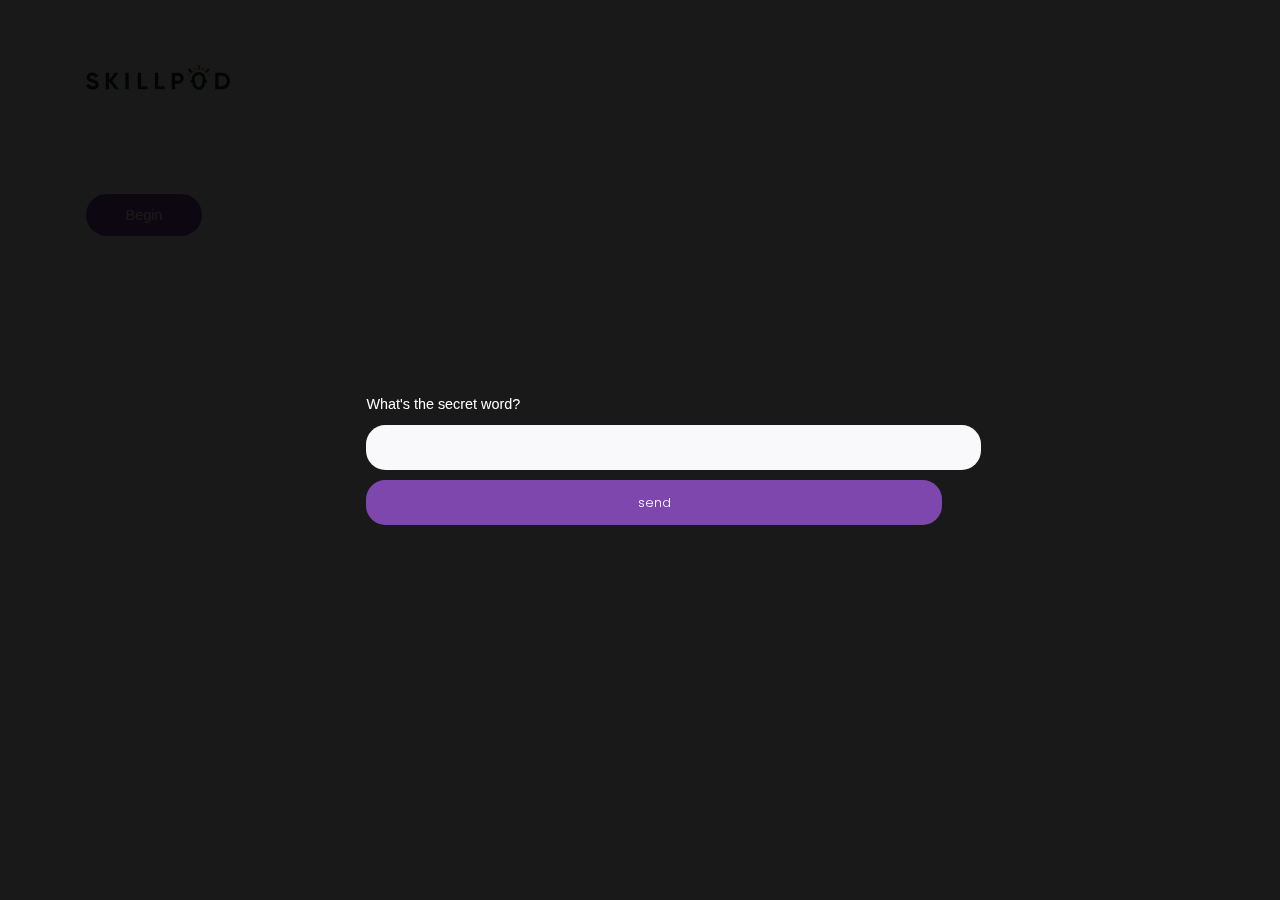
==== index.html @ ee3020e7 "first commit" ====
<!DOCTYPE html>
<html lang="en">
<head>
  <meta charset="UTF-8">
  <meta name="viewport" content="width=device-width, initial-scale=1, user-scalable=no" />
  <title>Skillpod | Goals</title>
  <link rel='stylesheet' href='https://cdnjs.cloudflare.com/ajax/libs/minireset.css/0.0.2/minireset.min.css'>
  <link rel="stylesheet" href="css/skillpod-layouts.css">
  <script src="js/jquery.min.js"></script>
  <!-- <link rel="stylesheet" href="css/this-page-name.css"> -->
</head>

<body class="no-toolbar">

  <main class="layout intro">
    <!-- <a href="login.html" class="buttonAlt">Login.</a> -->
    <!-- Here is the layout, complete the content here -->
    <div class="tile blank more-tile-padding" id="introScreen">
        <!-- <div><img src="img/sp_head.gif"></div> -->
      <img class="logo-img" src="img/skillpod-logo.svg">
      <!-- <div id="animation">Animation Here</div> -->
      <div class="txt-anim-up">
        <p>Prepare to thrive in work and life. Build, demonstrate, and articulate skills critical to working and living in the digital age.</p>
        <p>Prepare for employment by honing and sharing your own unique, essential skills required for success in the entrepreneurial economy.</p>
        <p>Start building your skills now, with Skillpod.</p>
      </div>
      <button id="progBtn" class="button">Begin</button>
      <div class="anim-images">
        <div class="images">
          <img src="img/web-art-1.png">
          <img src="img/web-art-2.png">
          <img src="img/web-art-3.png">
        </div>
      </div>
    </div>


    <div class="tile blank hidden" id="goalsScreen">
      <h1>Create a goal.</h1>
      <div class="goal-field">
        <p>I want to build skills in</p>
        <select id="goalFieldOne">
          <option disabled selected value>Select an option</option>
          <option value="one">Being more prepared</option>
          <option value="two">Confidence</option>
          <option value="three">Anticipation</option>
          <option value="four">Consequences</option>
          <option value="one">Leadership</option>
          <option value="two">Personal branding</option>
          <option value="three">Conflict resolution</option>
          <option value="one">Picturing my future</option>
          <option value="two">Effective communication</option>
          <option value="three">Achieving goals</option>
        </select>
      </div>

      <div id="goalFieldTwo" class="goal-field hidden">
        <p>in the field of</p>
        <select>
          <option disabled selected value>Select an option</option>
          <option value="none">I Don't Know</option>
          <option disabled>________________</option>
          <option value="one">Journalism</option>
          <option value="two">Politics</option>
          <option value="three">Legal</option>
          <option value="four">Visual & Performing Arts</option>
          <option value="one">Health Services</option>
          <option value="two">Business Management</option>
          <option value="three">Sports, Playing, Coaching</option>
          <option value="four">Teaching</option>
          <option value="one">Nature, Ecology, Farming</option>
          <option value="two">Digital, Computing</option>
          <option value="three">Trades</option>
          <option value="four">Selling, Marketing</option>
          <option value="one">Building, Engineering</option>
          <option value="two">Creative, Inventing</option>
        </select>
      </div>
      <a href="signup.html" class="button">Begin</a>
    </div>
  </main>
  <script src="js/indexNew.js"></script>
</body>
</html>
---- css/skillpod-layouts.css ----
@import url('https://fonts.googleapis.com/css?family=Nunito:300,400|Poppins:300,700');
:root {
  /* Global variables */
  --color-font: #26333b;
  --color-heavy: #333;
  --color-light: #fff;
  --color-bg: #F9F9FC;
  --color-impact: #527AFF;
  --color-impact: #7E47AE;
  --color-highlight: #7AEB7D;
  --color-medium: #c3c4c9;
  --color-impact-translucent: rgba(126, 71, 174,0.7);
  --color-alert-translucent: rgba(255, 0, 0, 0.7);

  /* skill colours */
  --color-smarter-learning: rgb(20,150,135);
  --color-strategic-thinking: rgb(165, 200, 60);
  --color-selfwork: rgb(240, 65, 65);
  --color-teamwork: rgb(80, 200, 225);
  --color-networking: rgb(245, 115, 145);
  --color-design-innovation: rgb(255, 205, 15);
  --color-info-management: rgb(0, 85, 150);

  --heading-font: "Poppins", "Helvetica", sans-serif;
  --subheading-font:"Avenir", sans-serif;
  --content-font: "Avenir", "Helvetica", sans-serif;

  --text-line: 1.5;
  --gap: 1.5em;
  --padding: 2em;
  --padding-static: 2em;
  --corners: 1.5em;
  --line: 0.25rem;
  --tile-max: 60em;

  --shadow: 0 3px 26px rgba(192,182,209,0.15);
  --shadow-large: 0 0px 50px 10px rgba(0,0,0,0.2);
  --shadow-dark: 0 0 15px 5px rgba(192,182,209,0.4);
  --white-outline: 0 0 0 5px white;

  --breakpoint: 50em;
}

html {
  font: 300 0.9em/var(--text-line) var(--content-font);
}

html, body {
  height: 100%;
  height: auto;
}

body {
  background-color: var(--color-bg);
  color: var(--color-font);
  padding: 0 var(--padding);
  padding-bottom: calc(3.5em + var(--gap) + var(--gap));
}

h1, h2, h3, h4, h5, h6 {
  margin: 0.8em 0;
  font-family: var(--heading-font);
}
h3 + h1, h3 + h2 {
  margin-top: 0;
}

h1 {
  font: 700 1.7em/1.2 var(--heading-font);
  margin: 0.3em 0;
}
h2 {
  font: 600 1em/1 var(--subheading-font);
  line-height: 1.3;
  color: var(--color-medium);
}
h3 {
  font: 300 0.9em/1 var(--heading-font);
}
h4 {
  font: 700 0.75em/1 var(--heading-font);
}
h5 {
  font: 300 0.6em/1 var(--content-font);
}
h6 {
  /* Aaron, what is this for? */
  font: 700 0.5em/1 var(--content-font);
}

p {
  margin: var(--gap) 0;
}

a {
  color: var(--color-highlight);
  text-decoration: none;
}
a:focus, a:hover {
  text-decoration: underline;
}

/****************** GENERAL UTILITY ******************/

.hidden {
  display: none;
}

.center {
  text-align: center;
}

.dark-bg {
  background-color: var(--color-font);
}

.no-margin {
  margin: 0;
}

/* for tiles */
.tile.no-vertical-padding {
  padding-top: 0;
  padding-bottom: 0;
}
.tile.no-bottom-padding {
  padding-bottom: 0;
}
.tile.limit-width {
  max-width: var(--tile-max);
  margin: auto;
}
.more-tile-padding {
  padding: 3em;
}

/* for tile content */
.tile .no-vertical-margin, .no-vertical-margin {
  margin-top: 0;
  margin-bottom: 0;
}
.tile .big-vertical-margin {
  margin-top: 1.2em;
  margin-bottom: 1.2em;
}

.white-txt, .white-txt p, .white-txt span, .white-txt h1, .white-txt h2, .white-txt h3, .white-txt h4, .white-txt h5, .white-txt h6 {
  color: var(--color-light);
}

.invert img {
  filter: invert(1);
}

.logo-img {
  width: 10em;
}
.logo-img.logo-2 {
  width: 14em;
}

/****************** GRID LAYOUTS ******************/

.layout {
  display: grid;
  grid-gap: var(--gap);
  min-height: 100%;
  padding: var(--gap) 0;
  margin-bottom: 5.5em;  /* assumes the bottom bar is always the same height - revisit */
}

.no-toolbar, .no-toolbar .layout { /*I changed the syntax to this.. doesn't need media query anymore either */
  margin: auto;
}
body.no-toolbar {
  padding-bottom: 0;
}

.layout.dashboard {
   min-height: unset;
}

.layout.competency {
  grid-template-rows: 6em auto;
}
.layout.competency .sidebar {
  display: none;
}
.layout.competency .sidebar .current {
  box-shadow: var(--white-outline);
}

.layout.competency .two-column-grid.inner-content {
  height: 100%;
  grid-template-columns: auto;
}
.layout.competency .header {
  margin: calc(var(--gap) * -1) calc(var(--padding) * -1);
  padding: 0 var(--padding);
  align-items: center;
  height: calc(100% + var(--gap));
  display: grid;
  grid-template-columns: 3em auto;
  grid-gap: var(--gap);
}

.bio-grid {
  display: grid;
  grid-template-columns: 4em auto;
  grid-gap: 1em;
}
.bio-span {
  grid-column: 1 / span 2;
}
.bio-image img {
  border-radius: 50%;
  width: 100%;
}

.two-column-grid, .one-column-grid {
  display: grid;
  grid-template-columns: 1fr 1fr;
  grid-gap: var(--gap);
}
.one-column-grid {
  grid-template-columns: 1fr;
}

.two-column-grid.button-grid {
  grid-template-columns: min-content auto;
}
.button-grid .two-column-grid {
  grid-gap: 0;
}

.public-private.two-column-grid, .signup.two-column-grid {
  grid-template-columns: unset;
  grid-template-rows: auto auto;
}
.public-private .vertical-stack {
  width: 100%;
  padding: 1em;
  border-radius: 1em;
}
.public-private .vertical-stack .module.two-column-grid {
  margin: 1em 0.5em;
  width: auto;
  min-width: auto;
  align-items: center;
  grid-template-columns: 3em auto;
  grid-template-rows: unset;
  padding: calc(var(--padding) / 2);
  padding-right: 3.5em;
}
.public-private .vertical-stack .module.two-column-grid .put-after {
  order: 2;
}

@media screen and (min-width: 34em) {
  .button-grid {
    grid-template-columns: 35% auto;
  }
}

/****************** LAYOUT COMPONENTS ******************/

.tile {
  background-color: var(--color-light);
  border-radius: var(--corners);
  padding: var(--padding);
  box-shadow: var(--shadow);
}
  .tile :first-child {
    margin-top: 0;
  }
  .tile :last-child {
    margin-bottom: 0;
  }

.tile.blank {
  background-color: transparent;
  box-shadow: none;
}
.tile.comp.disabled {
  background-color: lightgrey;
}
.tile.comp:hover {
  cursor: pointer;
}
.info {
  background-color: rgba(200,235,235);
  padding: 1em 2em;
}
.info p {
  margin: 0;
}
.info .two-column-grid {
  grid-template-columns: 3em auto;
}
.scrollable-row-double {
  display: grid;
  overflow-x: scroll;
  margin: 0 -2em;
  padding: 0 2em 2em 2em;
  grid-template-columns: repeat(7, 16em);
  grid-template-rows: min-content 20em;
  grid-gap: 1em;
  align-items: center;
}
.scrollable-row-double .tile {
  /* flex: 0 0 auto; */
  width: 100%;
  height: 100%;
  /* margin: 1em 0.5em; */
}
.scrollable-row {
  display: flex;
  flex-direction: row;
  overflow-x: scroll;
  margin: 0 calc(-1 * 2em);
  padding: calc(var(--padding)/2) var(--padding);
  height: auto;
}
.scrollable-row .tile {
  flex: 0 0 auto;
  min-width: 10em;
  margin: 0 0.5em;
  position: relative;
  max-width: 15em;
}

.tile.module {
  padding: var(--padding-static) calc(var(--padding-static) * 0.75) calc(var(--padding-static) * 0.75) calc(var(--padding-static) * 0.75);
  position: relative;
  font-size: 1em;
  color: white;
  transition: 0.3s ease;
  cursor: pointer;
}
.tile.module h3 {
  line-height: 1.5;
  margin-top: 0.3em;
}
.tile.module h4 {
  margin-top: 0;
}
.dashboard .tile.module:hover {
  transform: translateY(0.7em);
}
.tile.module:hover h1 {
  text-decoration: underline;
}
.tile.module.disabled:hover {
  transform: unset;
}
.tile.module.disabled:hover h1 {
  text-decoration: unset;
}
.dashboard .tile.module.complete:hover {
  transform: translateY(0.7em) scale(0.95);
}

.module img {
  width: 3.5em;
}
.module.disabled {
  /* background-color: var(--color-medium); */
  cursor: not-allowed;
  filter: grayscale(1);
}
.module.complete {
  transform: scale(0.95);
}

.module-done {
  position: absolute;
  width: 5em;
  background-color: rgba(0,0,0,0.2);
  height: 5em;
  border-radius: 100%;
  align-self: center;
  justify-self: center;
  text-align: center;
}
.module-done.go {
  position: absolute;
  width: 3em;
  background-color: rgba(0,0,0,0.2);
  height: 3em;
  border-radius: 100%;
  bottom: 2em;
  right: 2em;
  align-self: unset;
  justify-self: unset;
  align-items: center;
  justify-items: center;
  display: grid;
}
.module-done .checkmark {
  filter: invert(1);
  position: relative;
  left: 0.5em;
  width: 80%;
}
.start-comp {
  filter: invert(1);
  display: grid;
  align-self: center;
  justify-self: center;
  width: 80%;
}
.module .tool-menu {
  position: absolute;
  visibility: hidden;
  background-color: rgba(0,0,0,0.7);
  border-radius: 1em;
  width: auto;
  height: auto;
  left: 50%;
  transform: translateX(-50%) translateY(-50%);
  top: 50%;
  padding: calc(var(--padding) / 4) calc(var(--padding) / 2);
}
.module .tool-menu * {
  display: inline-block;
}
.module:hover .tool-menu {
  visibility: visible;
}

.fixed-width-row {
  display: flex;
  flex-direction: row;
  justify-content: space-evenly;
}
.fixed-width-row .tile {
  position: relative;
  padding: 2em;
  width: 20%;
}

.tile.selected {
  transform: scale(0.95);
}
.tile.selected .selected-bar {
  opacity: 1;
  bottom: -0.8em;
  width: 6em;
}
.selected-bar, .dynamic-content-panel .selected-bar {
  width: 3em;
  position: absolute;
  height: 3px;
  border-radius: 1em;
  background-color: var(--color-medium);
  opacity: 0;
  bottom: 0;
  left: 50%;
  transform: translateX(-50%);
  transition: all 0.5s ease;
}

.pop-up { /* display:grid when active */
  width: 100%;
  height: 100%;
  position: fixed;
  left: 0;
  top: 0;
  padding: var(--padding);
  z-index: 999999;
  grid-gap: var(--gap);
  min-height: 100%;
  overflow-y: scroll;
  background-color: var(--color-bg);
  display: none;
  padding-bottom: 6em;
}
.close-pop-up {
  line-height: 0.6em;
  font-size: 1.4em;
  padding: 0.4em;
}
.pop-up .tile {
  position: relative;
}

.pop-up .pop-up-nav {
  position: absolute;
  bottom: 0;
  left: 0;
  right: 0;
  padding: calc(var(--gap) - 0.5em) var(--padding);
  border-radius: 0;
  background-color: var(--color-bg);
  z-index: 1;
}

.pop-up .two-column-grid {
  align-items: center;
  grid-template-columns: 3em auto;
}

.vertical-stack.scrollable-row {
  flex-direction: row;
  height: auto;
  max-width: unset;
}
.module.two-column-grid {
  align-items: end;
}
.dynamic-content-panel.two-column-grid, .module.two-column-grid {
  grid-template-columns: unset;
  grid-template-rows: min-content auto;
}
.pop-up .vertical-stack .tile {
  width: auto;
  max-width: 15em;
}
.pop-up .vertical-stack .tile.selected {
  color: var(--color-font);
}
.pop-up .vertical-stack .tile:hover {
  cursor: pointer;
}

.goal-field {
  margin-bottom: 1em;
}

/****************** FIXED TOOLBAR ******************/

.toolbar {
  position: fixed;
  bottom: 0;
  left: 0;
  width: 100%;
  z-index: 99999;
  /* padding: 1em; */
  line-height: 1;
}
  .tools {
    background-color: var(--color-impact);
    background-color: var(--color-bg);
    color: var(--color-light);
    display: grid;
    grid-template-columns: min-content min-content auto min-content;
    font-size: 0.8em;
    justify-items: center;
    text-align: center;
    grid-column-gap: var(--gap);
    padding: 0 3em;
    border-radius: 1.5em 1.5em 0 0;
    border-radius: 0;
    height: 5.5em;
  }
    .tool {
      width: 100%;
      cursor: pointer;
      align-self: center;
      position: relative;
    }
      .tool.current .tool-selected {
        opacity: 1;
        width: 1.5em;
      }
      .tool a {
        display: block;
        color: var(--color-font);
        font-weight: bold;
        padding-bottom: 0.4em;
      }
      .tool a:hover, .tool a:focus {
        text-decoration: none;
      }
      .tool .tool-selected {
        height: 2.5px;
        width: 0.3em;
        background-color: var(--color-font);
        border-radius: 1em;
        margin: auto;
        opacity: 0;
        transition: 0.3s ease;
      }
      .tool:hover .tool-selected {
        opacity: 1;
        width: 1.5em;
      }

.pop-up .toolbar {
  position: static;
}
.pop-up .toolbar .tools {
  background-color: transparent;
  height: auto;
  padding: 0.5em 1em;
}

/****************** STEP COMPONENT (no longer in use) ******************/

.steps {
  align-self: end;
  display: flex;
  flex-direction: row;
  justify-content: center;
  margin-top: 1em;
}
  .step {
    display: block;
    width: 1em;
    height: 1em;
    background-color: transparent;
    border: var(--line) solid var(--color-heavy);
    border-radius: 50%;
    margin-right: var(--gap);
    cursor: pointer;
  }
    .step:last-child {
      margin-right: 0;
    }
    .step.active {
      background-color: var(--color-heavy);
    }
    .step:hover {
      border-color: var(--color-impact);
      background-color: var(--color-impact);
    }


/****************** FORM ELEMENTS ******************/

input, select, textarea {
  display: block;
  width: 100%;
  border: none;
  border-radius: var(--corners);
  background-color: var(--color-bg);
  color: var(--color-font);
  padding: 0 1.5em;
  font: 300 0.9em/3.5 var(--heading-font);
  outline: none;
  margin: calc(var(--text-line) / 2 * 1em) 0;
}

textarea {
  height: 10em;
  resize: none;
  line-height: 1.8;
  padding: 1em;
  padding-left: 1.5em;
}
select {
  height: 3.5em;
}
.layout.intro select {
  background: none;
  border: none;
  margin: 0;
  border-bottom: solid 4px var(--color-impact);
  border-radius: 0;
  width: auto;
  font: 400 1em/var(--text-line) var(--content-font);
}
.layout.intro select {
  -moz-appearance: none;
  -webkit-appearance: none;
}
.layout.intro select::-ms-expand {
    display: none;
}
.layout.intro select:focus {
  outline:none;
  box-shadow: none;
}
  input:focus, select:focus, textarea:focus {
    box-shadow: 0 0 0 var(--line) var(--color-impact-translucent);
  }
  input.error, select.error {
    box-shadow: 0 0 0 var(--line) var(--color-alert-translucent);
  }

input.check-box {
  display: inline-block;
  width: auto;
  margin: 0;
}
input.check-box + span {
  margin-left: 0.5em;
}
input.check-box :parent { /* How would you do something like this? I want the <li> container to have top/bottom margins*/
  margin: 0.5em 0;
}
/* is this the proper way? */
.check-box-container li {
  margin: 0.5em 0;
}

button, .button, .buttonAlt, .button-square {
  display: inline-block;  /* non-colapsing margins: do we care? */
  min-width: 8em;
  border: var(--line) solid var(--color-impact);
  border-radius: 1.5em;
  background-color: var(--color-impact);
  color: var(--color-light);
  font: 300 1em/2.5 var(--content-font);
  cursor: pointer;
  box-sizing: border-box;
  margin: calc(var(--text-line) / 2 * 1em) 0;
  outline: none;
  text-decoration: none;
  text-align: center;
  width: auto;
  padding: 0 1em;
  max-height: 3em;
}
  button:hover, .button:hover {
    color: var(--color-impact);
    background-color: var(--color-bg);
    border: var(--line) solid var(--color-impact);
    text-decoration: none;
  }
  button:active, .button:active {
    background-color: var(--color-impact);
    color: var(--color-light);
  }

.button-square {
  color: var(--color-font);
  font: 300 0.7em/1 var(--content-font);
  border: none;
  min-width: 0;
  max-height: unset;
  margin: auto;
  padding: 1em;
  background-color: transparent;
  display:grid;
  grid-template-columns: 3em;
  grid-template-rows: 3em auto;
  display: inline-block;
  width: auto;
  min-width: 6em;
}
.button-square img {
  filter: invert(1);
  width: 2.4em;
  display: inline-block;
}
.button-square span {
  display: block;
  padding-top: 0.4em;
}
.button-square:hover, .button-square:active {
  color: var(--color-impact-translucent);
  background-color: var(--color-bg);
  border: none;
  color: unset;
}

.buttonAlt {
  border: none;
  background-color: transparent;
  margin: 0;
  padding: 0;
  color: var(--color-impact);
  min-width: 0;
}
.buttonAlt:hover, .buttonAlt:active {
  color: var(--color-impact-translucent);
  background-color: transparent;
  border: none;
  text-decoration: underline;
}

.button:disabled {
  background-color: lightgrey;
  color: black;
  border: var(--line) solid lightgrey;
  cursor: not-allowed;
  filter: contrast(0);
}
.button:disabled:hover {
  text-decoration: none;
}

.button-sticky {
  position: fixed;
  bottom: 0;
  display: grid;
  grid-gap: 1em;
  grid-template-columns: auto auto;
  padding: 0 1em;
}
.button-sticky-small {
  width: 100%;
  min-width: unset;
  max-width: 8em;
}
.button-sticky-big {
  width: 100%;
  max-width: 8em;
  justify-self: right;
}

.fab {
  height: 4em;
  width: 4em;
  background-color: var(--color-font);
  position: fixed;
  bottom: var(--gap);
  right: var(--padding);
  border-radius: 100%;
  box-shadow: var(--shadow-dark);
  display: none;
  align-items: center;
  justify-items: center;
  cursor: pointer;
}
.fab h2 {
  align-self: center;
  margin: 0;
}
.fab img {
  width: 65%;
}
/****************** PROGRESS BARS ******************/

.progress-bar {
  width: 0;
  height: 0.3em;
  transition: 0.5s ease;
}
.progress-bar .progress-amount {
  width: 0%;
  height: 100%;
  background-color: var(--color-impact);
  border-radius: 50em;
  transition: 0.5s ease;
}
.toolbar.competency .progress-bar {
  background-color: var(--color-smarter-learning);
}
.done-module {
  box-shadow: unset !important;
}
.done-module .progress-amount {
  background-color: transparent !important;
}

/****************** TEXT UTILITY FUNCTIONS ******************/

.lighten {
  font-weight: lighter;
}

.counted {
  list-style: decimal;
  padding-left: 2em;
}

.counted ol, .counted ul {
  padding-left: 2em;
}

.bulleted {
  list-style: disc;
  padding-left: 2em;
}

.bulleted ol, .bulleted ul {
  padding-left: 2em;
}

.list-inline > li {
  display: inline-block;
}

.txt-impact {
  color: var(--color-impact);
}

.small-margin-bottom {
  margin-bottom: 0.5em;
}

.inline {
  display: inline-block;
}

.row-space {
  margin-top: var(--gap);
  margin-bottom: var(--gap);
}

.row-space-big {
  margin-top: calc(var(--gap) * 3);
  margin-bottom: calc(var(--gap) * 3);
}

/****************** LAYOUT UTILITY FUNCTIONS ******************/

.shrink-vertical {
  align-self: start;
}

.tight-padding {
  padding: calc(var(--padding) / 2);
}
.very-tight-padding {
  padding: calc(var(--padding) / 4);
}

.drag-me {
  position: absolute;
  bottom: 1em;
  max-width: 2em;
  width: 100%;
  height: auto;
  z-index: 1;
  left: 50%;
  transform: translateX(-50%);
}
.drag-me div {
  background-color: var(--color-medium);
  position: relative;
  margin: 0 auto 0.3em auto;
  width: 100%;
  max-width: 1.6em;
  height: 2px;
  border-radius: 1em;
}
.public-private .drag-me {
  position: absolute;
  bottom: unset;
  right: 1em;
  max-width: 2em;
  width: 100%;
  height: auto;
  z-index: 1;
  left: unset;
  transform: translateX(0);
}
.public-private .drag-me div {
  background-color: white;
}

/****************** MODULE FLOW LINE SPECIFIC ******************/

.time-line {
  height: 1.5px;
  background-color: var(--color-medium);
  width: calc(100% + 1em);
  position: absolute;
  z-index: 1;
  margin: 0 0 0 -1em;
  top:50%;
  transform: translateY(-50%);
}
.timeline:first-child .time-line {
  width: 50%;
  right: 0;
}
.timeline:last-child .time-line { /* doesnt work */
  width: 50%;
  left: 0;
  background: red;
}
.timeline {
  position: relative;
}
.timeline span {
  background-color: var(--color-bg);
  width: 1.5em;
  display: block;
  z-index: 2;
  margin: auto;
  position: relative;
  color: var(--color-medium);
  font-size: 0.9em;
  font-weight: bold;
}

/****************** INTRO ANIMATION SPECIFIC ******************/

#animation {
  height: 10em;
  width: 10em;
  background-color: var(--color-impact);
  opacity: 0.5;
  margin: 2em auto;
  border-radius: 100%;
  padding: 3em 1em;
  color: white;
}

.head-art {
  position: absolute;
  bottom: 1em;
  right: 1em;
  width: 60%;
}

.txt-anim-up {
  line-height: 0;
  height: auto;
  max-width: 35em;
  display: grid;
  grid-template-rows: repeat(3, 1fr);
}
.txt-anim-up p {
  opacity: 0;
  transition: line-height .6s ease-in-out;
  margin: 0;
  padding: 1em 0;
}
.txt-anim-up .anim-target {
  transition: line-height .9s ease-in-out;
  line-height: 1.5;
  opacity: 1;
  animation-name: opacityCurve;
	animation-duration: 0.9s;
}

@keyframes opacityCurve {
	0% {opacity: 0;}
	25% {opacity: 0;}
	50% {opacity: 0.1;}
	75% {opacity: 0.5;}
	100% {opacity: 1; }
}

.anim-images {
  height: 100%;
  width: 100%;
  overflow: hidden;
  position: absolute;
  left: 0;
  bottom: 0;
  z-index: -1;
}

.images {
  width: 100%;
  position: absolute;
  right: -100%;
  bottom: 0;
  transition: 0.5s ease;
  height: auto;
  display: grid;
  grid-template-columns: 100% 100% 100%;
  align-items: end;
}
.images img {
  width: 80%;
  justify-self: right;
}

.fake-load {
  background-image: url("../img/patterns/selfwork-large.svg");
  background-size: cover;
  width: 100%;
  height: 100%;
  display: grid;
  align-items: center;
  justify-items: center;
  position: absolute;
  top: 0;
  bottom: 0;
  right: 0;
  left: 0;
}
.fake-load .title {
  position: absolute;
  top: 3em;
  left: 3em;
  color: white;
}
.head-gif {
  background-color: white;
  /* border-radius: 100%; */
  height: 12em;
  width: auto;
  align-items: center;
  /* justify-items: center; */
  display: grid;
}
.head-gif img {
  width: 100%;
}



/****************** COLOUR CLASSES ******************/

.smarterLearning {
  background-color: var(--color-smarter-learning);
  background-image: url("../img/patterns/smarterLearning-pattern.svg");
  background-size: cover;
}
.strategicThinking {
  background-color: var(--color-strategic-thinking);
  background-image: url("../img/patterns/strategicThinking-pattern.svg");
  background-size: cover;
}
.infoManagement {
  background-color: var(--color-info-management);
  background-image: url("../img/patterns/infoManagement-pattern.svg");
  background-size: cover;
}
.designInnovation {
  background-color: var(--color-design-innovation);
  background-image: url("../img/patterns/designInnovation-pattern.svg");
  background-size: cover;
}
.networking {
  background-color: var(--color-networking);
  background-image: url("../img/patterns/networking-pattern.svg");
  background-size: cover;
}
.teamwork {
  background-color: var(--color-teamwork);
  background-image: url("../img/patterns/teamwork-pattern.svg");
  background-size: cover;
}
.selfwork {
  background-color: var(--color-selfwork);
  background-image: url("../img/patterns/selfwork-pattern.svg");
  background-size: cover;
}

/****************** RESPONSIVE ******************/

@media screen and (min-width: 48em) {
  :root {
    --padding: 3em;
  }
  body {
    /* margin-left: calc(3.5em + var(--gap) + var(--gap)); */
    margin-bottom: 0;
    font-size: 1em;
    padding-bottom: 0;
  }

  .layout {
    /* max-width: 60em; */
    margin: auto;
    margin-top: 4.5em;
    /* overflow: auto; */

    /* Works on dashboard, but breaks other pages */
    /* width: -moz-max-content;
    width: max-content;
    width: intrinsic;
    width: -webkit-max-content; */
  }
  .toolbar.competency .progress-bar {
    background-color: black;
  }
  .two-column-grid.button-grid {
    max-width: 20em;
  }
  .signup.two-column-grid {
    grid-template-columns: 1fr 1fr;
    grid-template-rows: unset;
  }
  .vertical-stack.scrollable-row {
    flex-direction: column;
    height: auto;
  }
  .vertical-stack.fixed {
    display: grid;
    grid-template-rows: 1fr 1fr 1fr 1fr;
    grid-gap: var(--gap);
  }
  .pop-up .vertical-stack.scrollable-row {
    max-width: 25em;
  }
  .pop-up .vertical-stack .tile {
    max-width: unset;
    width: 100%;
  }
  .scrollable-row {
    padding: 0 var(--padding);
  }
  .scrollable-row-double {
    margin: 0 -3em;
  }
  .dynamic-content-panel.two-column-grid {
    grid-template-columns: max-content auto;
    grid-template-rows: unset;
  }
  .module.two-column-grid .put-after {
    order: 2;
  }
  .vertical-stack .module.two-column-grid {
    width: 16em;
    min-width: auto;
    align-items: center;
    grid-template-columns: 3em auto;
    grid-template-rows: unset;
  }
  .vertical-stack.scrollable-row .tile {
    margin: 1em 0.5em;
  }
  .dynamic-content-panel .tile.selected .selected-bar {
    opacity: 1;
    right: -0.8em;
    height: 2em;
    width: 3px;
  }
  .dynamic-content-panel .selected-bar {
    width: 3px;
    height: 0.5em;
    top: 50%;
    transform: translateY(-50%) translateX(0);
    left: unset;
    bottom: unset;
    right: 0;
  }
  .layout.competency {
    grid-template-rows: 6em auto;
    /* grid-template-rows: calc(var(--padding) * 2 + 2em) auto calc(var(--padding) * 2 + 1em); */
  }
  .layout.competency .two-column-grid.inner-content {
    height: 100%;
    grid-template-columns: 20em 1fr;
  }
  .layout.competency .sidebar {
    margin: 0 0 0 calc(var(--padding) * -1);
    padding: 0 calc(var(--padding) / 2);
    display: block;
  }
  .layout.competency .sidebar .vertical-stack h1 {
    font-size: 1em;
  }
  .layout.competency .sidebar .vertical-stack { 
    background-color: var(--color-font);
    border-radius: var(--corners);
  }
  
  .layout.competency .inner-layout {
    display: grid;
    grid-gap: var(--gap);
    min-height: 100%;
    grid-template-rows: auto auto 1fr;
  }
  .pop-up {
    padding-top: 4em;
    padding-bottom: var(--padding);
  }
  .pop-up .pop-up-nav {
    top: 0;
    bottom: unset;
  }
  .toolbar {
    top: 0;
    right: 0;
    left: unset;
    bottom: unset;
    width: 100%;
    padding: 0;
  }
    .tools {
      font-size: 0.9em;
    }
  .fab {
    display: grid;
  }
  .public-private.two-column-grid {
    grid-template-columns: 1fr 1fr;
    grid-template-rows: unset;
  }
  .public-private .scrollable-row {
    margin: 0;
  }
  #mobile-plp-alert {
    display: none;
  }

  .steps {
    justify-self: center;
  }
  .images {
    height: 100%;
    width: 40em;
    right: 0;
    bottom: -100%;
    grid-template-rows: 100% 100% 100%;
    grid-template-columns: unset;
  }
  .images img {
    width: 100%;
    align-self: end;
  }
}

.popup {
  position: fixed;
  bottom: 400px;
  left: 50%;
  transform: translateX(-50%);
  display: none;
}
.wow {
  position: absolute;
}




.modal {
  width: 100%;
  height: 100%;
  display: grid;
  grid-template-rows: 1fr auto 1fr;
  grid-template-columns: 1fr minmax(5em, 40em) 1fr;
  position: fixed;
  top: 0;
  left: 0;
  background-color: rgba(0,0,0,0.9);
  padding: 1em;
  z-index: 99999999;
}
.modal-form {
  grid-row: 2;
  grid-column: 2;
}
.modal-label {
  color: white;
}
.modal-form input[type="submit"] {
  background-color: var(--color-impact) !important;
  color: white;
}
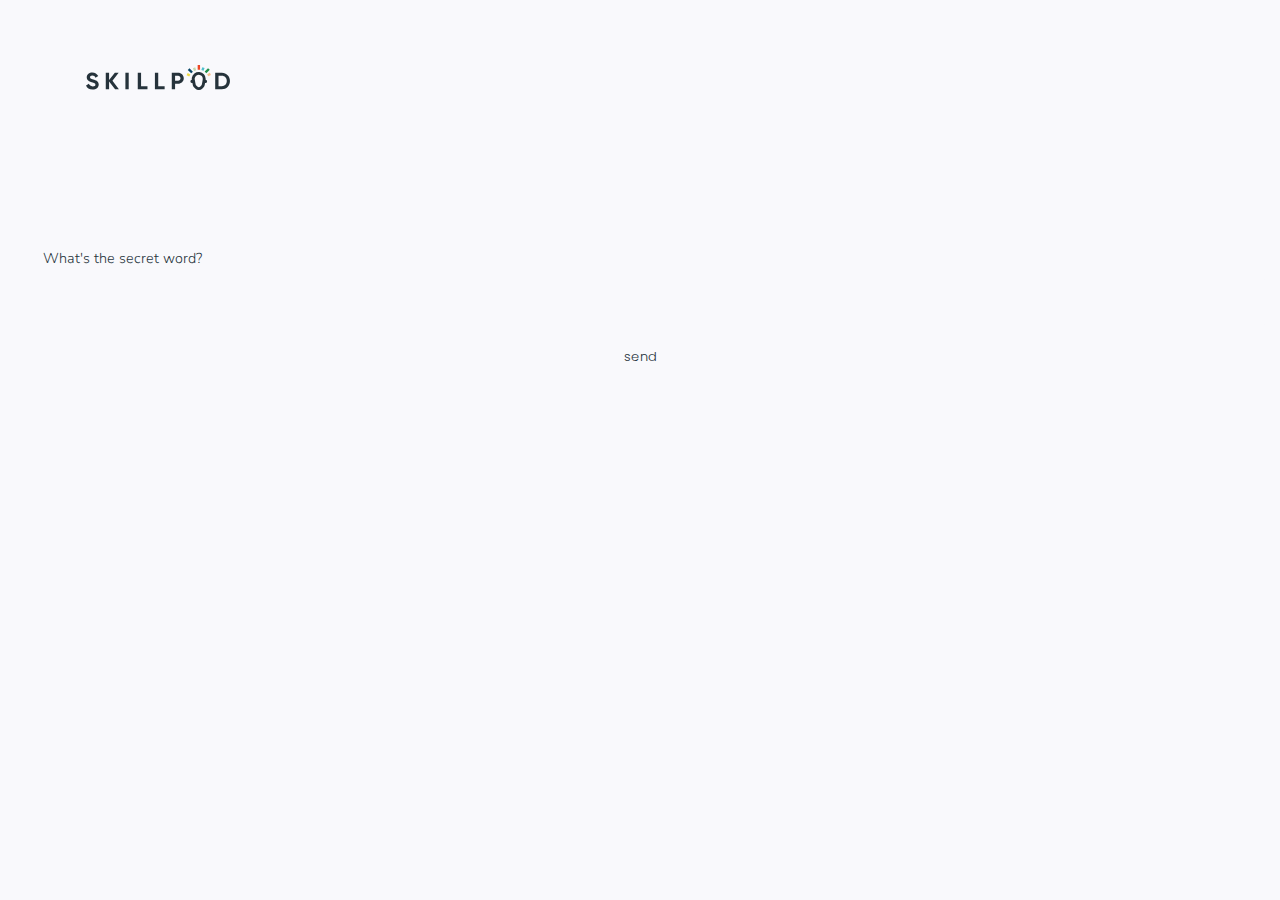
==== commit 9f343237: "auth-ing" ====
--- a/index.html
+++ b/index.html
@@ -80,5 +80,6 @@
     </div>
   </main>
   <script src="js/indexNew.js"></script>
+  <script src="js/auth.js"></script>
 </body>
 </html>
--- a/css/skillpod-layouts.css
+++ b/css/skillpod-layouts.css
@@ -22,19 +22,21 @@
   --color-info-management: rgb(0, 85, 150);
 
   --heading-font: "Poppins", "Helvetica", sans-serif;
-  --subheading-font:"Avenir", sans-serif;
-  --content-font: "Avenir", "Helvetica", sans-serif;
+  --subheading-font:"Avenir", "Nunito", sans-serif;
+  --content-font: "Avenir", "Nunito", "Helvetica", sans-serif;
 
   --text-line: 1.5;
   --gap: 1.5em;
   --padding: 2em;
   --padding-static: 2em;
-  --corners: 1.5em;
+  --corners: 1em;
   --line: 0.25rem;
   --tile-max: 60em;
 
+  --border: solid 1px var(--color-medium);
+
   --shadow: 0 3px 26px rgba(192,182,209,0.15);
-  --shadow-large: 0 0px 50px 10px rgba(0,0,0,0.2);
+  --shadow-large: 0 0px 50px 10px rgba(38, 51, 59, 0.2);
   --shadow-dark: 0 0 15px 5px rgba(192,182,209,0.4);
   --white-outline: 0 0 0 5px white;
 
@@ -181,7 +183,7 @@
 }
 
 .layout.competency {
-  grid-template-rows: 6em auto;
+  grid-template-rows: 4.5em auto;
 }
 .layout.competency .sidebar {
   display: none;
@@ -269,6 +271,7 @@
   border-radius: var(--corners);
   padding: var(--padding);
   box-shadow: var(--shadow);
+  border: var(--border);
 }
   .tile :first-child {
     margin-top: 0;
@@ -280,6 +283,7 @@
 .tile.blank {
   background-color: transparent;
   box-shadow: none;
+  border: none;
 }
 .tile.comp.disabled {
   background-color: lightgrey;
@@ -317,7 +321,7 @@
   display: flex;
   flex-direction: row;
   overflow-x: scroll;
-  margin: 0 calc(-1 * 2em);
+  margin: 0 calc(-1 * var(--padding));
   padding: calc(var(--padding)/2) var(--padding);
   height: auto;
 }
@@ -327,6 +331,10 @@
   margin: 0 0.5em;
   position: relative;
   max-width: 15em;
+}
+
+.dynamic-content-panel .scrollable-row .tile {
+  width: 5em;
 }
 
 .tile.module {
@@ -381,6 +389,13 @@
   align-self: center;
   justify-self: center;
   text-align: center;
+}
+.comp .module-done {
+  width: 3em;
+  background-color: rgba(0,0,0,0.2);
+  height: 3em;
+  bottom: var(--gap);
+  right: var(--gap);
 }
 .module-done.go {
   position: absolute;
@@ -484,8 +499,12 @@
   position: relative;
 }
 
+.pop-up .pop-up-nav .tools {
+  border: none;
+}
+
 .pop-up .pop-up-nav {
-  position: absolute;
+  position: fixed;
   bottom: 0;
   left: 0;
   right: 0;
@@ -493,6 +512,7 @@
   border-radius: 0;
   background-color: var(--color-bg);
   z-index: 1;
+  border-top: var(--border);
 }
 
 .pop-up .two-column-grid {
@@ -539,17 +559,17 @@
   line-height: 1;
 }
   .tools {
-    background-color: var(--color-impact);
-    background-color: var(--color-bg);
+    background-color: white;
+    /* background-color: var(--color-bg); */
     color: var(--color-light);
     display: grid;
-    grid-template-columns: min-content min-content auto min-content;
+    grid-template-columns: min-content min-content min-content auto min-content;
+    border-top: var(--border);
     font-size: 0.8em;
     justify-items: center;
     text-align: center;
     grid-column-gap: var(--gap);
-    padding: 0 3em;
-    border-radius: 1.5em 1.5em 0 0;
+    padding: 0 3em 0 2em;
     border-radius: 0;
     height: 5.5em;
   }
@@ -558,6 +578,12 @@
       cursor: pointer;
       align-self: center;
       position: relative;
+    }
+    .tool.logo {
+      width: 2.6em;
+    }
+    .tool.logo img {
+      width: 100%;
     }
       .tool.current .tool-selected {
         opacity: 1;
@@ -593,6 +619,7 @@
   background-color: transparent;
   height: auto;
   padding: 0.5em 1em;
+  grid-template-columns: min-content min-content auto min-content;
 }
 
 /****************** STEP COMPONENT (no longer in use) ******************/
@@ -838,6 +865,9 @@
 .toolbar.competency .progress-bar {
   background-color: var(--color-smarter-learning);
 }
+.progress-bar-back {
+  background-color: var(--color-bg);
+}
 .done-module {
   box-shadow: unset !important;
 }
@@ -1243,13 +1273,16 @@
     grid-template-rows: auto auto 1fr;
   }
   .pop-up {
-    padding-top: 4em;
+    padding-top: 5.5em;
     padding-bottom: var(--padding);
   }
   .pop-up .pop-up-nav {
     top: 0;
     bottom: unset;
-  }
+    border-top: unset;
+    border-bottom: var(--border);
+  }
+
   .toolbar {
     top: 0;
     right: 0;
@@ -1260,6 +1293,8 @@
   }
     .tools {
       font-size: 0.9em;
+      border-top: unset;
+      border-bottom: var(--border);
     }
   .fab {
     display: grid;
@@ -1294,39 +1329,16 @@
 
 .popup {
   position: fixed;
-  bottom: 400px;
+  top: 50%;
   left: 50%;
-  transform: translateX(-50%);
+  width: auto;
+  width: calc(100% - calc(var(--padding) * 2));
+  max-width: 60em;
+  transform: translateX(-50%) translateY(-50%);
   display: none;
+  box-shadow: var(--shadow-large);
+  padding: calc(var(--padding) + 1em);
 }
 .wow {
   position: absolute;
 }
-
-
-
-
-.modal {
-  width: 100%;
-  height: 100%;
-  display: grid;
-  grid-template-rows: 1fr auto 1fr;
-  grid-template-columns: 1fr minmax(5em, 40em) 1fr;
-  position: fixed;
-  top: 0;
-  left: 0;
-  background-color: rgba(0,0,0,0.9);
-  padding: 1em;
-  z-index: 99999999;
-}
-.modal-form {
-  grid-row: 2;
-  grid-column: 2;
-}
-.modal-label {
-  color: white;
-}
-.modal-form input[type="submit"] {
-  background-color: var(--color-impact) !important;
-  color: white;
-}